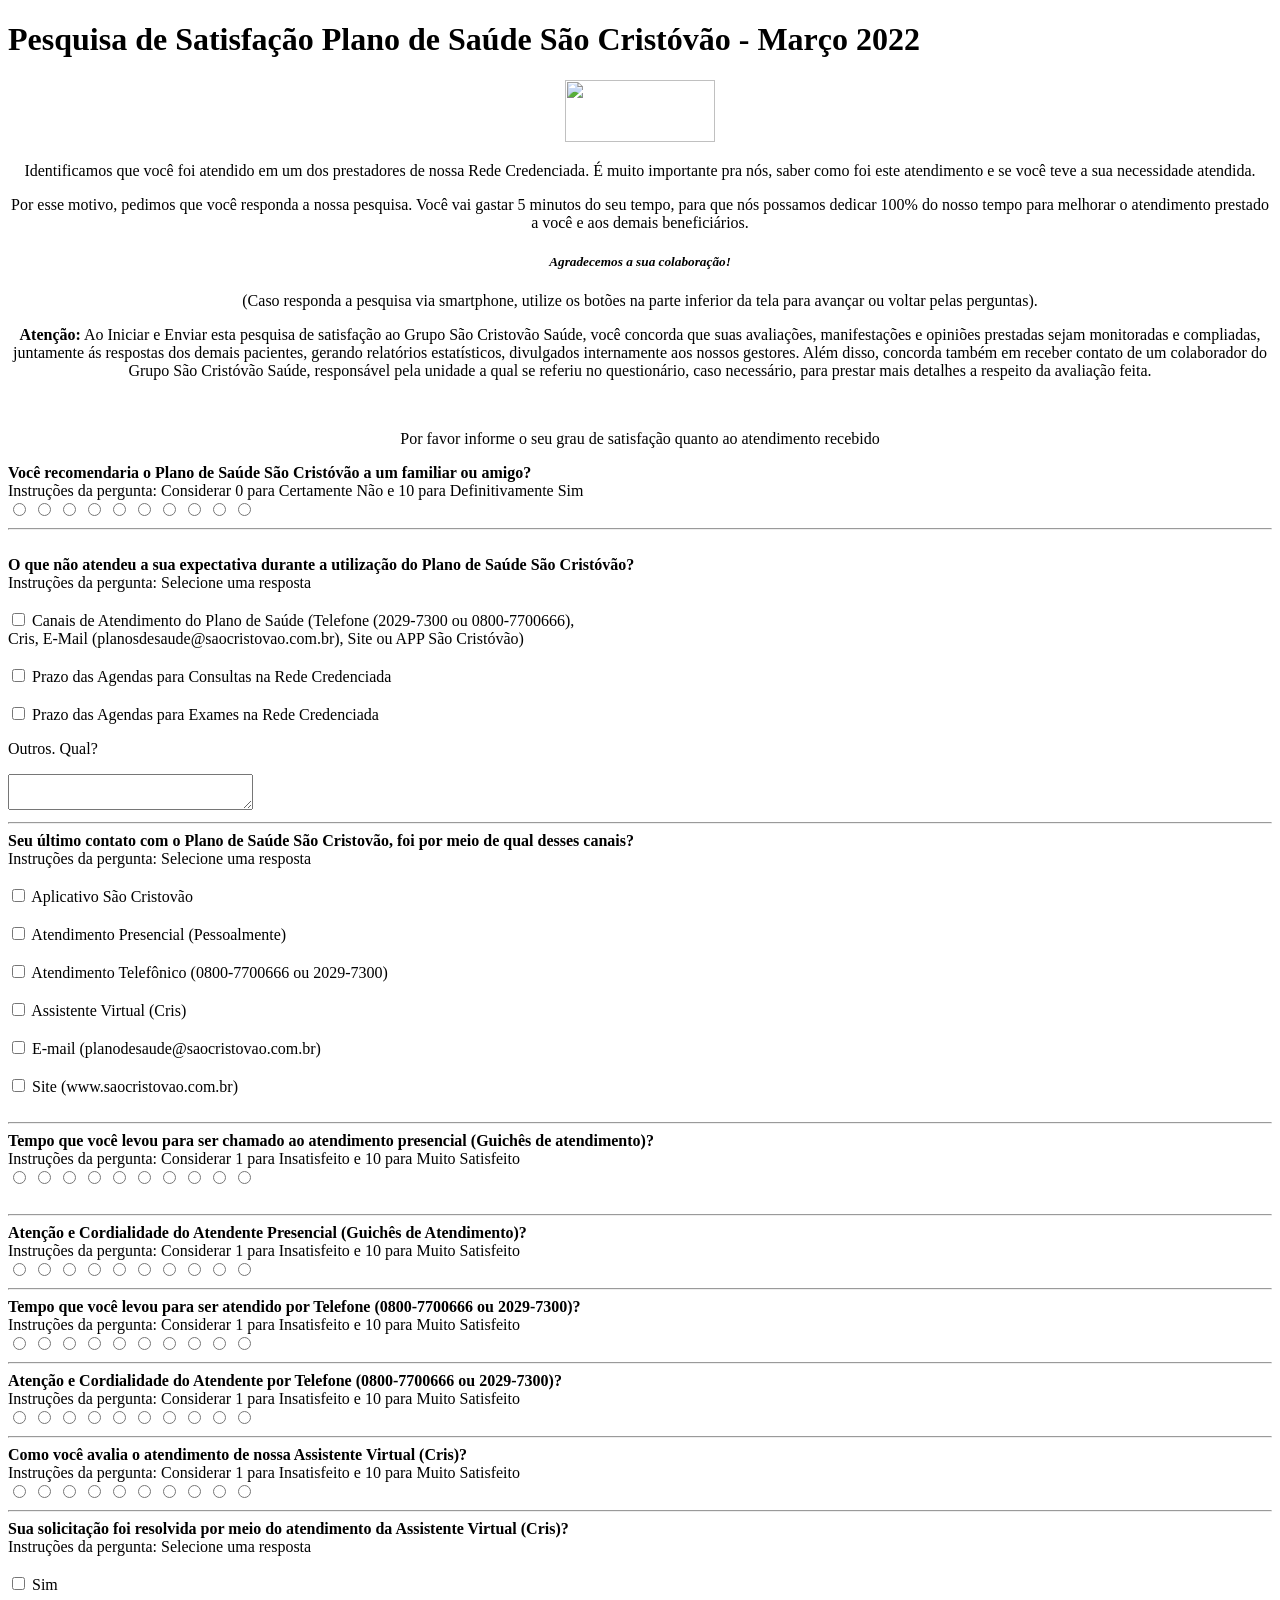
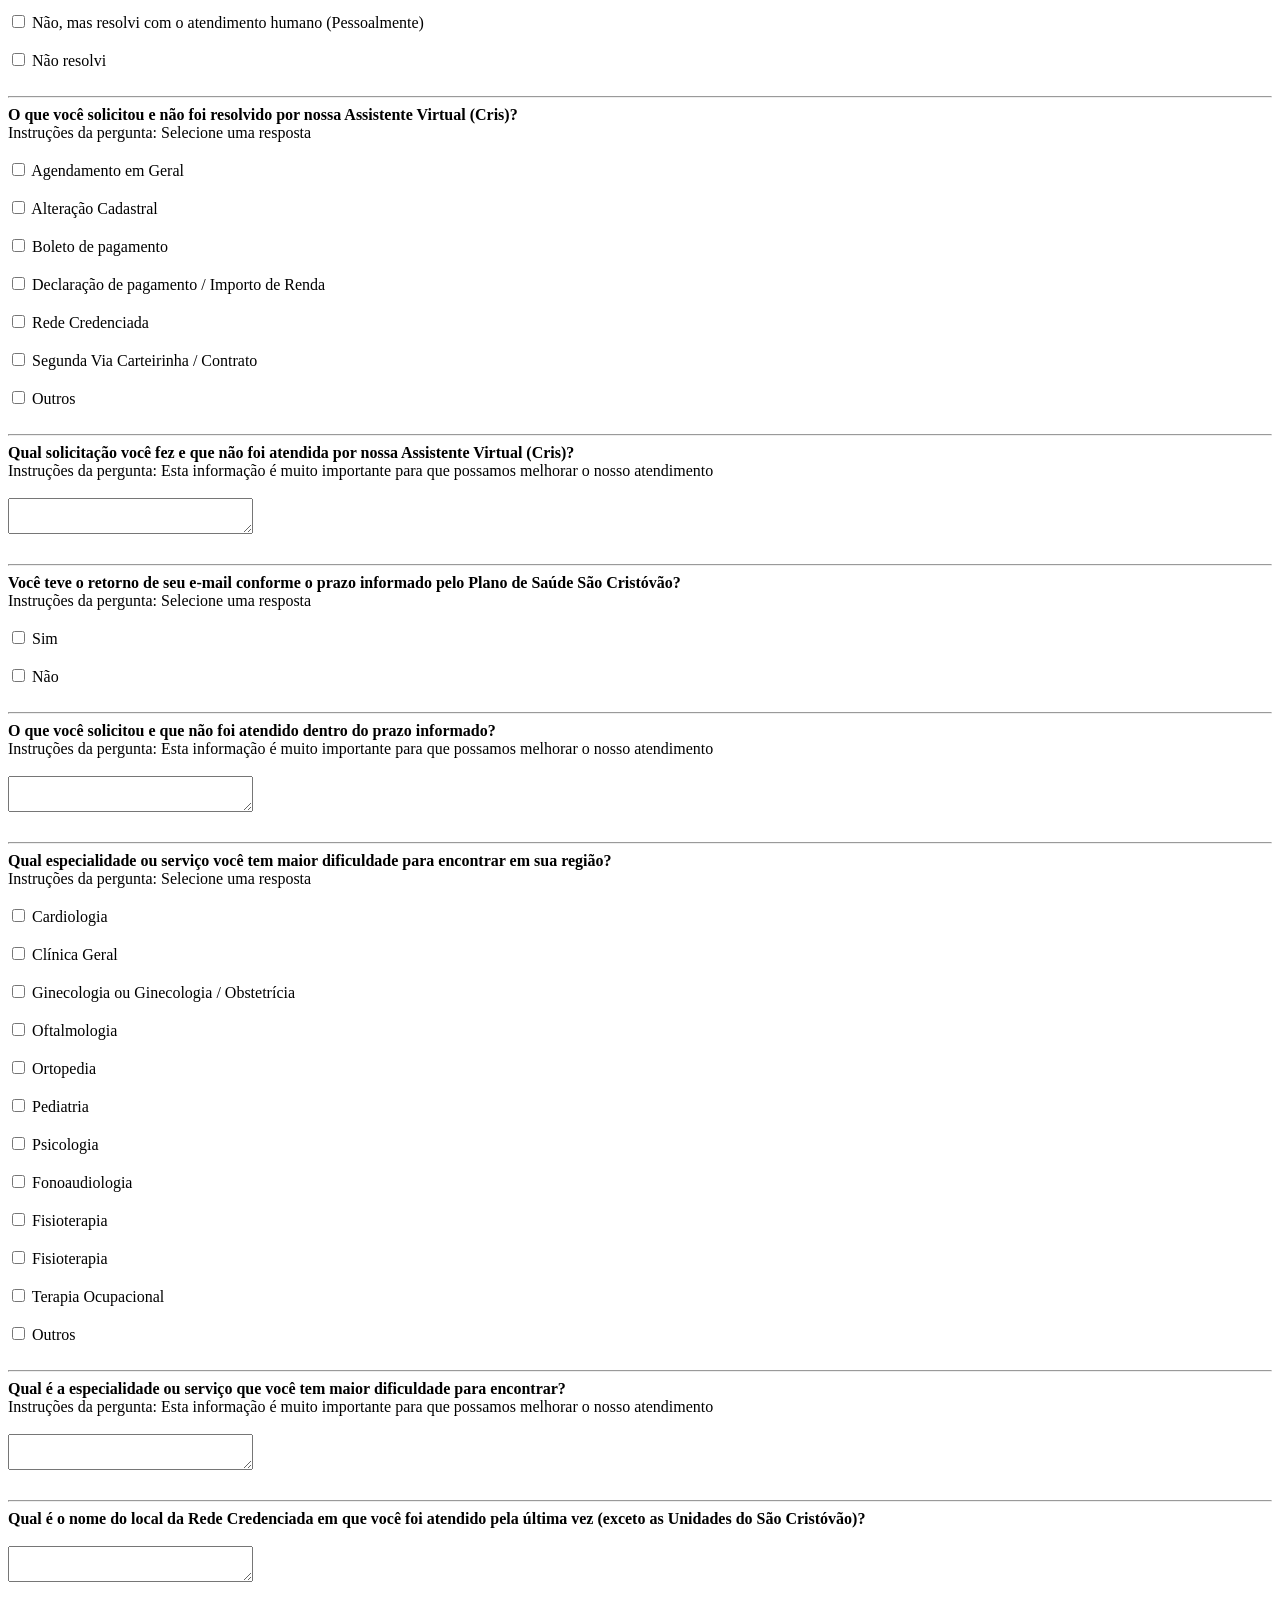
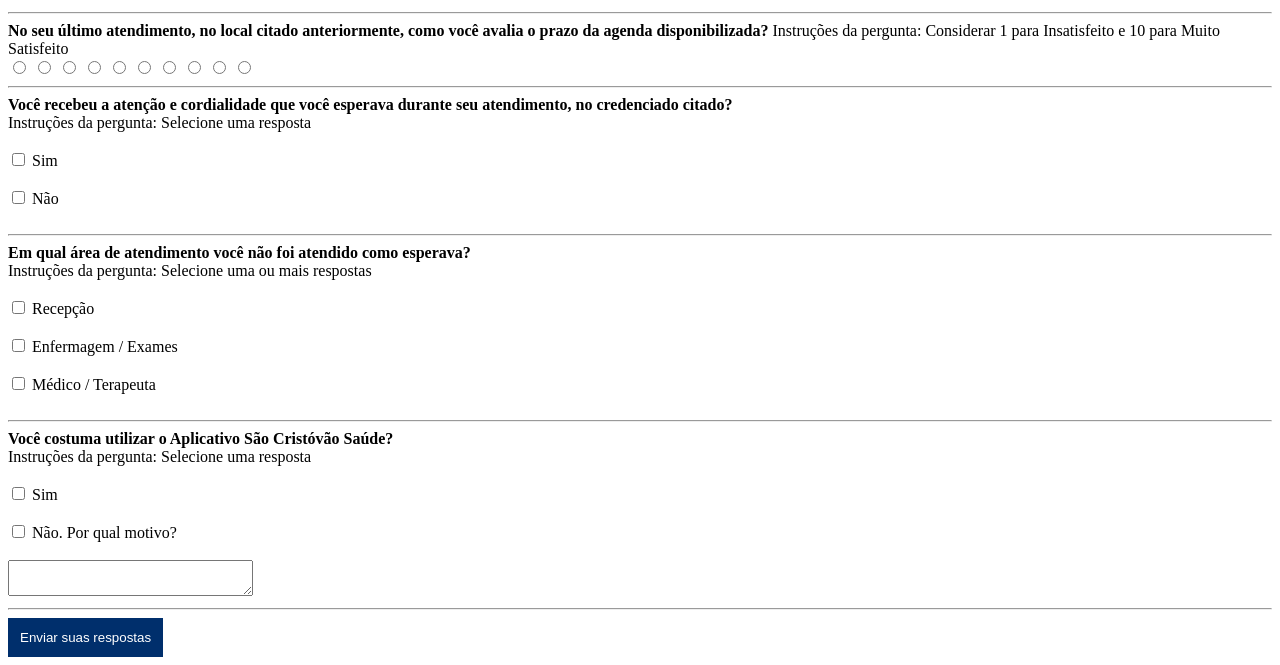
==== PPS.html @ cc1a3bbd "Add files via upload" ====
<!DOCTYPE html>
<html lang="pt-br">

<head>
<meta charset="UTF-8" />
<meta http-equiv="X-UA-Compatible" content="IE=edge,chrome=1">
<meta name="viewport" content="width=device-width, initial-scale=1.0">
<title>Pesquisa Plano de Saúde</title>
<meta name="author" content="Codeconvey" />
<link rel="stylesheet" href="css/style.css">
<link rel="shortcut icon" href="https://www.saocristovao.com.br/wp-content/uploads/2019/04/icon-32.png"
type="image/x-icon">
<link href="//netdna.bootstrapcdn.com/font-awesome/4.0.3/css/font-awesome.css" rel="stylesheet">

</head>
<body>
<form>
<header class="ScriptHeader">
<div class="rt-container">
<div class="col-rt-12">
<div class="rt-heading">
<h1>Pesquisa de Satisfação Plano de Saúde São Cristóvão - Março 2022 </h1>
</div>
</div>
</div>
</header>
<section>
<div class="rt-container">
<div class="col-rt-12">
<div class="Scriptcontent">
<div class="feedback">
<center>
<img src="imgs/LOGO_SC horizontal colorido.png" height="62px" width="150px"> 
<br>
<div class="table1">
<table style="width:100%">
<tr>
<p> Identificamos que você foi atendido em um dos prestadores de nossa Rede Credenciada.
É muito importante pra nós, saber como foi este atendimento e se você teve a sua necessidade
atendida.
<br>
<p>Por esse motivo, pedimos que você responda a nossa pesquisa. Você vai gastar 5 minutos do seu
tempo, para que nós possamos
dedicar 100% do nosso tempo para melhorar o atendimento prestado a você e aos demais
beneficiários. </p>
<h5> <b> <i> Agradecemos a sua colaboração! </i> </b> </h5>
<p> (Caso responda a pesquisa via smartphone, utilize os botões na parte inferior da tela para
avançar ou voltar pelas perguntas).</p>
<p> <b>Atenção:</b> Ao Iniciar e Enviar esta pesquisa de satisfação ao Grupo São Cristovão Saúde,
você concorda que suas avaliações,
manifestações e opiniões prestadas sejam monitoradas e compliadas, juntamente ás respostas dos
demais pacientes, gerando relatórios
estatísticos, divulgados internamente aos nossos gestores.
Além disso, concorda também em receber contato de um colaborador do Grupo São Cristóvão Saúde,
responsável pela unidade a qual se referiu no questionário, caso necessário,
para prestar mais detalhes a respeito da avaliação feita.</p>
<br>
</tr>
</table>
</div>
</center>
</p>
<center>
<!-- Text under the table -->
<p> Por favor informe o seu grau de satisfação quanto ao atendimento recebido </p>
</p>
</center>

<label id="Questionss">
<b> Você recomendaria o Plano de Saúde São Cristóvão a um familiar ou amigo? </b> 
</label> <br>
<label id="Text">
    Instruções da pergunta: Considerar 0 para Certamente Não e 10 para Definitivamente Sim
</label>

<div class="CheckBox">
    <span class="star-rating">
        <input type="radio" name="ratingMain" value="1"><i></i>
        <input type="radio" name="ratingMain" value="2"><i></i>
        <input type="radio" name="ratingMain" value="3"><i></i>
        <input type="radio" name="ratingMain" value="4"><i></i>
        <input type="radio" name="ratingMain" value="5"><i></i>
        <input type="radio" name="ratingMain" value="6"><i></i>
        <input type="radio" name="ratingMain" value="7"><i></i>
        <input type="radio" name="ratingMain" value="8"><i></i>
        <input type="radio" name="ratingMain" value="9"><i></i>
        <input type="radio" name="ratingMain" value="10"><i></i>
    </span>
</div>
<div class="clear"></div>
<hr class="survey-hr"> 
<br>
<label id="Questionss">
<b>O que não atendeu a sua expectativa durante a utilização do Plano de Saúde São Cristóvão? </b>
</label> <br>
<label id="Text">
    Instruções da pergunta: Selecione uma resposta
</label>
<br> 
<br>
<!-- Checkbox for the first question -->
<input type="checkbox" id="Canais1" name="Canais1" value="Pergunta">
<label for="Canais1"> Canais de Atendimento do Plano de Saúde (Telefone (2029-7300 ou 0800-7700666),
<br> Cris, E-Mail (planosdesaude@saocristovao.com.br),
Site ou APP São Cristóvão) 
<br>
</label>
<br>
<input type="checkbox" id="Prazo" name="Prazo" value="Pergunta">
<label for="Prazo"> Prazo das Agendas para Consultas na Rede Credenciada
</label>
<br>
<br>
<input type="checkbox" id="Outros" name="Outros" value="Outros">
<label for="Prazo2"> Prazo das Agendas para Exames na Rede Credenciada
</label>
<br>
<div class="POutros">
<P> Outros. Qual?</P>
</div>
<textarea class="TextArea1" name="Outros" cols="28" name="commentText" rows="2"></textarea>
<div class="clear"> </div>

<hr class="survey-hr">
<label id="Questionss"> <b>Seu último contato com o Plano de Saúde São Cristovão, foi por meio de qual desses canais?
</b></label> <br>
<label id="Text">
    Instruções da pergunta: Selecione uma resposta
</label>
<br>
<br />
<input type="checkbox" id="Canais1" name="Canais1" value="Pergunta">
<label for="Canais1"> Aplicativo São Cristovão <br>
</label>
<br>
<input type="checkbox" id="Prazo" name="Prazo" value="Pergunta">
<label for="Prazo"> Atendimento Presencial (Pessoalmente)
</label>
<br> 
<br>
<input type="checkbox" id="Outros" name="Outros" value="Outros">
<label for="Prazo2"> Atendimento Telefônico (0800-7700666 ou 2029-7300)
</label>
<br> 
<br>
<input type="checkbox" id="Outros" name="Outros" value="Outros">
<label for="Prazo2"> Assistente Virtual (Cris)
</label>
<br>
<br>
<input type="checkbox" id="Outros" name="Outros" value="Outros">
<label for="Prazo2">E-mail (planodesaude@saocristovao.com.br)
</label>
<br>
<br>
<input type="checkbox" id="Outros" name="Outros" value="Outros">
<label for="Prazo2"> Site (www.saocristovao.com.br)
</label>
<br> 
<br>

<!-- STARS FROM HERE ON NOW, I'LL LET U KNOW WHERE IT ENDS -->
<!-- STAR 1 CLASS -->
<div class="clear"></div>
<hr class="survey-hr">
<label id="Questionss"> <b>Tempo que você levou para ser chamado ao atendimento presencial (Guichês de atendimento)?
</b>
</label> <br>
<label id="Text">
    Instruções da pergunta: Considerar 1 para Insatisfeito e 10 para Muito Satisfeito
</label>

<div class="rating">

<!-- STAR Nº1 -->
<form method="post" action="#action-url"></form>
<span class="star-rating">
    <input type="radio" name="rating1" value="1"><i></i>
    <input type="radio" name="rating1" value="2"><i></i>
    <input type="radio" name="rating1" value="3"><i></i>
    <input type="radio" name="rating1" value="4"><i></i>
    <input type="radio" name="rating1" value="5"><i></i>
    <input type="radio" name="rating1" value="6"><i></i>
    <input type="radio" name="rating1" value="7"><i></i>
    <input type="radio" name="rating1" value="8"><i></i>
    <input type="radio" name="rating1" value="9"><i></i>
    <input type="radio" name="rating1" value="10"><i></i>
</span>
</form>
</div>
<br>

<!-- END OF STAR Nº1 -->

<!-- STAR 2 CLASS -->
<div class="clear"></div>
<hr class="survey-hr">
<label id="Questionss"><b>Atenção e Cordialidade do Atendente Presencial (Guichês de Atendimento)?
</b>
</label> <br>
<label id="Text">
    Instruções da pergunta: Considerar 1 para Insatisfeito e 10 para Muito Satisfeito
</label>

<div class="rating"></div>
<!-- STAR Nº2 -->
<span class="star-rating">
    <input type="radio" name="rating2" value="1"><i></i>
    <input type="radio" name="rating2" value="2"><i></i>
    <input type="radio" name="rating2" value="3"><i></i>
    <input type="radio" name="rating2" value="4"><i></i>
    <input type="radio" name="rating2" value="5"><i></i>
    <input type="radio" name="rating2" value="6"><i></i>
    <input type="radio" name="rating2" value="7"><i></i>
    <input type="radio" name="rating2" value="8"><i></i>
    <input type="radio" name="rating2" value="9"><i></i>
    <input type="radio" name="rating2" value="10"><i></i>
</span>
<!-- END OF STAR Nº2 -->

<!-- STAR 3 CLASS -->
<div class="clear"></div>
<hr class="survey-hr">
<label id="Questionss"><b>Tempo que você levou para ser atendido por Telefone (0800-7700666 ou
2029-7300)?</b>
</label> <br>
<label id="Text">
    Instruções da pergunta: Considerar 1 para Insatisfeito e 10 para Muito Satisfeito
</label>
<div class="rating"></div>

<!-- STAR Nº3 -->
<span class="star-rating">
    <input type="radio" name="rating3" value="1"><i></i>
    <input type="radio" name="rating3" value="2"><i></i>
    <input type="radio" name="rating3" value="3"><i></i>
    <input type="radio" name="rating3" value="4"><i></i>
    <input type="radio" name="rating3" value="5"><i></i>
    <input type="radio" name="rating3" value="6"><i></i>
    <input type="radio" name="rating3" value="7"><i></i>
    <input type="radio" name="rating3" value="8"><i></i>
    <input type="radio" name="rating3" value="9"><i></i>
    <input type="radio" name="rating3" value="10"><i></i>
</span>
<!-- END OF STAR Nº3 -->

<!-- STAR 4 CLASS -->
<hr class="survey-hr">
<label id="Questionss"><b>Atenção e Cordialidade do Atendente por Telefone (0800-7700666 ou
2029-7300)?</b></label> <br>
<label id="Text">
    Instruções da pergunta: Considerar 1 para Insatisfeito e 10 para Muito Satisfeito
</label>
<div class="rating"></div>

<!-- STAR Nº4 -->
<span class="star-rating">
    <input type="radio" name="rating4" value="1"><i></i>
    <input type="radio" name="rating4" value="2"><i></i>
    <input type="radio" name="rating4" value="3"><i></i>
    <input type="radio" name="rating4" value="4"><i></i>
    <input type="radio" name="rating4" value="5"><i></i>
    <input type="radio" name="rating4" value="6"><i></i>
    <input type="radio" name="rating4" value="7"><i></i>
    <input type="radio" name="rating4" value="8"><i></i>
    <input type="radio" name="rating4" value="9"><i></i>
    <input type="radio" name="rating4" value="10"><i></i>
</span>
<!-- END OF STAR Nº4 -->

<!-- STAR 5 CLASS -->
<hr class="survey-hr">
<label id="Questionss"><b>Como você avalia o atendimento de nossa Assistente Virtual (Cris)?   
</b>
</label> <br>
<label id="Text">
    Instruções da pergunta: Considerar 1 para Insatisfeito e 10 para Muito Satisfeito
</label>
<br>
<!-- STAR 5 -->
<span class="star-rating">
    <input type="radio" name="rating5" value="1"><i></i>
    <input type="radio" name="rating5" value="2"><i></i>
    <input type="radio" name="rating5" value="3"><i></i>
    <input type="radio" name="rating5" value="4"><i></i>
    <input type="radio" name="rating5" value="5"><i></i>
    <input type="radio" name="rating5" value="6"><i></i>
    <input type="radio" name="rating5" value="7"><i></i>
    <input type="radio" name="rating5" value="8"><i></i>
    <input type="radio" name="rating5" value="9"><i></i>
    <input type="radio" name="rating5" value="10"><i></i>
</span>
<!-- END OF STAR 5 -->
<!-- END OF THE FIRST SET OF STARTS TOTALIZING 5 -->

<div class="clear"></div>
<hr class="survey-hr">
<label id="Questionss"><b>Sua solicitação foi resolvida por meio do atendimento da Assistente Virtual (Cris)?
</b></label><br>
<label id="Text">
    Instruções da pergunta: Selecione uma resposta
</label> <br> <br>

<input type="checkbox" id="Canais1" name="Canais1" value="Pergunta">
<label for="Canais1"> Sim <br>
</label><br>

<input type="checkbox" id="Prazo" name="Prazo" value="Pergunta">
<label for="Prazo"> Não, mas resolvi com o atendimento humano (Pessoalmente)
</label><br> <br>

<input type="checkbox" id="Outros" name="Outros" value="Outros">
<label for="Prazo2"> Não resolvi
</label><br> <br>

<hr class="survey-hr">
<label id="Questionss"><b>O que você solicitou e não foi resolvido por nossa Assistente Virtual (Cris)?
</b></label> <br>
<label id="Text">
    Instruções da pergunta: Selecione uma resposta
</label> <br> <br>

<input type="checkbox" id="Canais1" name="Canais1" value="Pergunta">
<label for="Canais1"> Agendamento em Geral <br>
</label><br>

<input type="checkbox" id="Prazo" name="Prazo" value="Pergunta">
<label for="Prazo"> Alteração Cadastral
</label><br> <br>

<input type="checkbox" id="Outros" name="Outros" value="Outros">
<label for="Prazo2"> Boleto de pagamento
</label><br> <br>

<input type="checkbox" id="Outros" name="Outros" value="Outros">
<label for="Prazo2"> Declaração de pagamento / Importo de Renda
</label><br> <br>

<input type="checkbox" id="Outros" name="Outros" value="Outros">
<label for="Prazo2"> Rede Credenciada
</label><br> <br>

<input type="checkbox" id="Outros" name="Outros" value="Outros">
<label for="Prazo2"> Segunda Via Carteirinha / Contrato
</label><br> <br>

<input type="checkbox" id="Outros" name="Outros" value="Outros">
<label for="Prazo2"> Outros
</label><br> <br>

<hr class="survey-hr">
<label id="Questionss">
<b>Qual solicitação você fez e que não foi atendida por nossa Assistente Virtual (Cris)?</b>
</label><br>
<label id="Text">
    Instruções da pergunta: Esta informação é muito importante para que possamos melhorar o nosso atendimento
</label> <br> <br>

<textarea class="TextArea1" name="Outros2" cols="28" name="commentText" rows="2"></textarea> <br> <br>

<hr class="survey-hr">
<label id="Questionss"><b>Você teve o retorno de seu e-mail conforme o prazo informado pelo Plano de Saúde São
Cristóvão?</b></label><br>
<label id="Text">
    Instruções da pergunta: Selecione uma resposta
</label> <br> <br>

<input type="checkbox" id="Canais1" name="Canais1" value="Pergunta">
<label for="Canais1"> Sim <br>
</label><br>

<input type="checkbox" id="Prazo" name="Prazo" value="Pergunta">
<label for="Prazo"> Não
</label><br> <br>
<hr class="survey-hr">
<label id="Questionss">
<b>O que você solicitou e que não foi atendido dentro do prazo informado?</b> </label><br>
<label id="Text">
    Instruções da pergunta: Esta informação é muito importante para que possamos melhorar o nosso atendimento
</label> <br> <br>

<textarea class="TextArea1" name="Outros2" cols="28" name="commentText" rows="2"></textarea> <br> <br>

<hr class="survey-hr">
<label id="Questionss"><b>Qual especialidade ou serviço você tem maior dificuldade para encontrar em sua região?
</b></label><br> 
<label id="Text">
    Instruções da pergunta: Selecione uma resposta
</label> <br> <br>


<input type="checkbox" id="Canais1" name="Canais1" value="Pergunta">
<label for="Canais1"> Cardiologia <br>
</label><br>

<input type="checkbox" id="Prazo" name="Prazo" value="Pergunta">
<label for="Prazo"> Clínica Geral
</label><br> <br>

<input type="checkbox" id="Outros" name="Outros" value="Outros">
<label for="Prazo2"> Ginecologia ou Ginecologia / Obstetrícia
</label><br> <br>

<input type="checkbox" id="Outros" name="Outros" value="Outros">
<label for="Prazo2"> Oftalmologia
</label><br> <br>

<input type="checkbox" id="Outros" name="Outros" value="Outros">
<label for="Prazo2"> Ortopedia
</label><br> <br>

<input type="checkbox" id="Outros" name="Outros" value="Outros">
<label for="Prazo2"> Pediatria
</label><br> <br>

<input type="checkbox" id="Outros" name="Outros" value="Outros">
<label for="Prazo2"> Psicologia

</label><br> <br>
<input type="checkbox" id="Outros" name="Outros" value="Outros">
<label for="Prazo2"> Fonoaudiologia
</label><br> <br>

<input type="checkbox" id="Outros" name="Outros" value="Outros">
<label for="Prazo2"> Fisioterapia
</label><br> <br>

<input type="checkbox" id="Outros" name="Outros" value="Outros">
<label for="Prazo2"> Fisioterapia
</label><br> <br>

<input type="checkbox" id="Outros" name="Outros" value="Outros">
<label for="Prazo2"> Terapia Ocupacional
</label><br> <br>

<input type="checkbox" id="Outros" name="Outros" value="Outros">
<label for="Prazo2"> Outros
</label><br> <br>

<hr class="survey-hr">
<label id="Questionss">
<b>Qual é a especialidade ou serviço que você tem maior dificuldade para encontrar?</b> </label><br>
<label id="Text">
    Instruções da pergunta: Esta informação é muito importante para que possamos melhorar o nosso atendimento
</label> <br> <br> 
<textarea class="TextArea1" name="Outros2" cols="28" name="commentText" rows="2"></textarea> <br> <br>


<hr class="survey-hr">
<label id="Questionss">
<b>Qual é o nome do local da Rede Credenciada em que você foi atendido pela última vez (exceto as
Unidades do São Cristóvão)?</b> </label><br> <br>

<textarea class="TextArea1" name="Outros2" cols="28" name="commentText" rows="2"></textarea> <br> <br>


<hr class="survey-hr">
<label id="Questionss"><b>No seu último atendimento, no local citado anteriormente, como você avalia o prazo da agenda
disponibilizada?</b></label>
<label id="Text">
    Instruções da pergunta: Considerar 1 para Insatisfeito e 10 para Muito Satisfeito
</label> <br> 
<span class="star-rating">
    <input type="radio" name="rating6" value="1"><i></i>
    <input type="radio" name="rating6" value="2"><i></i>
    <input type="radio" name="rating6" value="3"><i></i>
    <input type="radio" name="rating6" value="4"><i></i>
    <input type="radio" name="rating6" value="5"><i></i>
    <input type="radio" name="rating6" value="6"><i></i>
    <input type="radio" name="rating6" value="7"><i></i>
    <input type="radio" name="rating6" value="8"><i></i>
    <input type="radio" name="rating6" value="9"><i></i>
    <input type="radio" name="rating6" value="10"><i></i>
</span>

<hr class="survey-hr">
<label id="Questionss"><b>Você recebeu a atenção e cordialidade que você esperava durante seu atendimento, no
credenciado citado?</b></label><br>
<label id="Text">
    Instruções da pergunta: Selecione uma resposta
</label> <br> <br>

<input type="checkbox" id="Canais1" name="Canais1" value="Pergunta">
<label for="Canais1"> Sim <br>
</label><br>

<input type="checkbox" id="Prazo" name="Prazo" value="Pergunta">
<label for="Prazo"> Não
</label><br> <br>

<hr class="survey-hr">
<label id="Questionss"><b>Em qual área de atendimento você não foi atendido como esperava?</b></label><br>
<label id="Text">
    Instruções da pergunta: Selecione uma ou mais respostas
</label> <br> <br>

<input type="checkbox" id="Canais1" name="Canais1" value="Pergunta">
<label for="Canais1"> Recepção <br>
</label>
<br>

<input type="checkbox" id="Prazo" name="Prazo" value="Pergunta">
<label for="Prazo"> Enfermagem / Exames
</label>
<br>
<br>

<input type="checkbox" id="Prazo" name="Prazo" value="Pergunta">
<label for="Prazo"> Médico / Terapeuta
</label>
<br>
<br>


<hr class="survey-hr">
<label id="Questionss"><b>Você costuma utilizar o Aplicativo São Cristóvão Saúde?</b></label><br>
<label id="Text">
    Instruções da pergunta: Selecione uma resposta
</label> <br> <br>
<input type="checkbox" id="Canais1" name="Canais1" value="Pergunta">
<label for="Canais1"> Sim 
</label>
<br>
<br>

<input type="checkbox" id="Canais1" name="Canais1" value="Pergunta">
<label for="Canais1"> Não. Por qual motivo? 
</label>
<br>
<br>

<div class="Outros4">
<textarea class="TextArea1" name="Outros" cols="28" name="commentText" rows="2"></textarea>
</div>

<hr class="survey-hr">
<div class="clear"> </div>
<input type="submit" style="background:#002f6c;color:#fff;padding:12px;border:0" value="Enviar suas respostas">
</form>
</div>

</div>
</div>
</div>
</section>


</body>

</html>
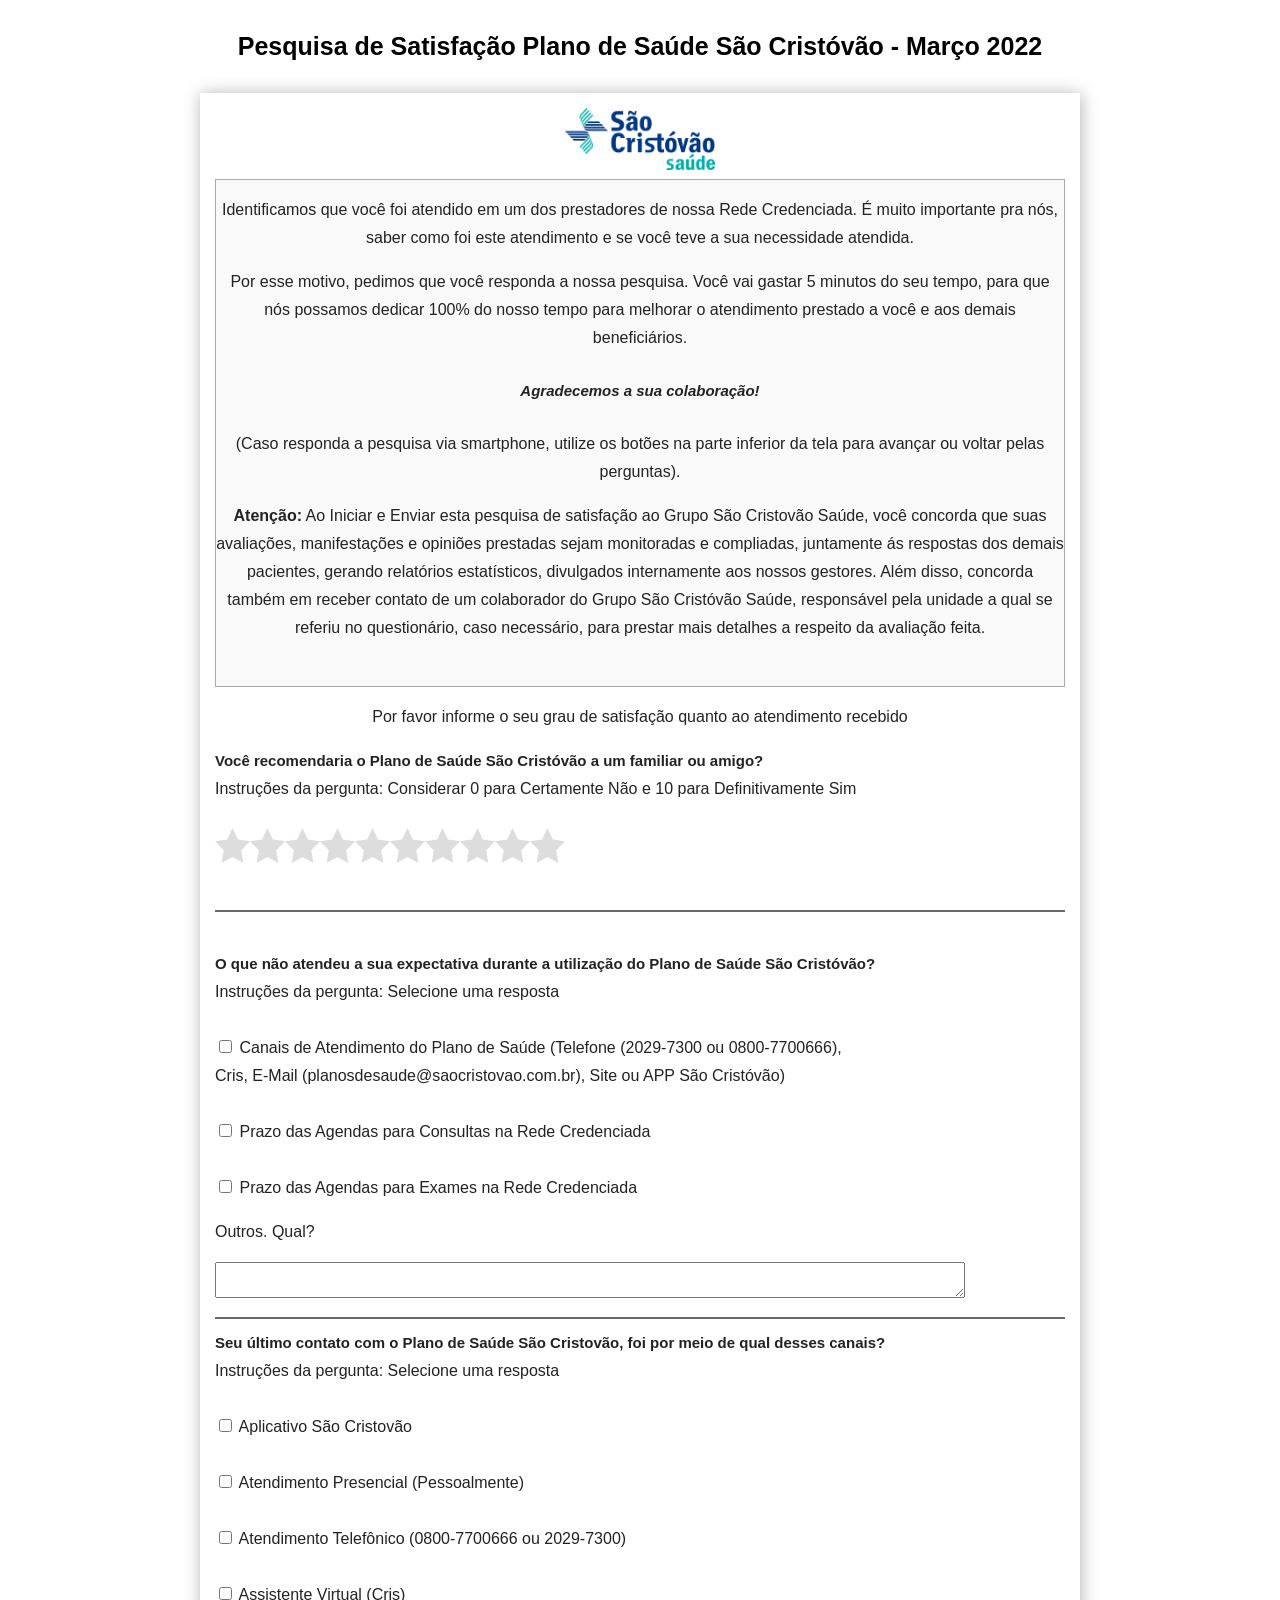
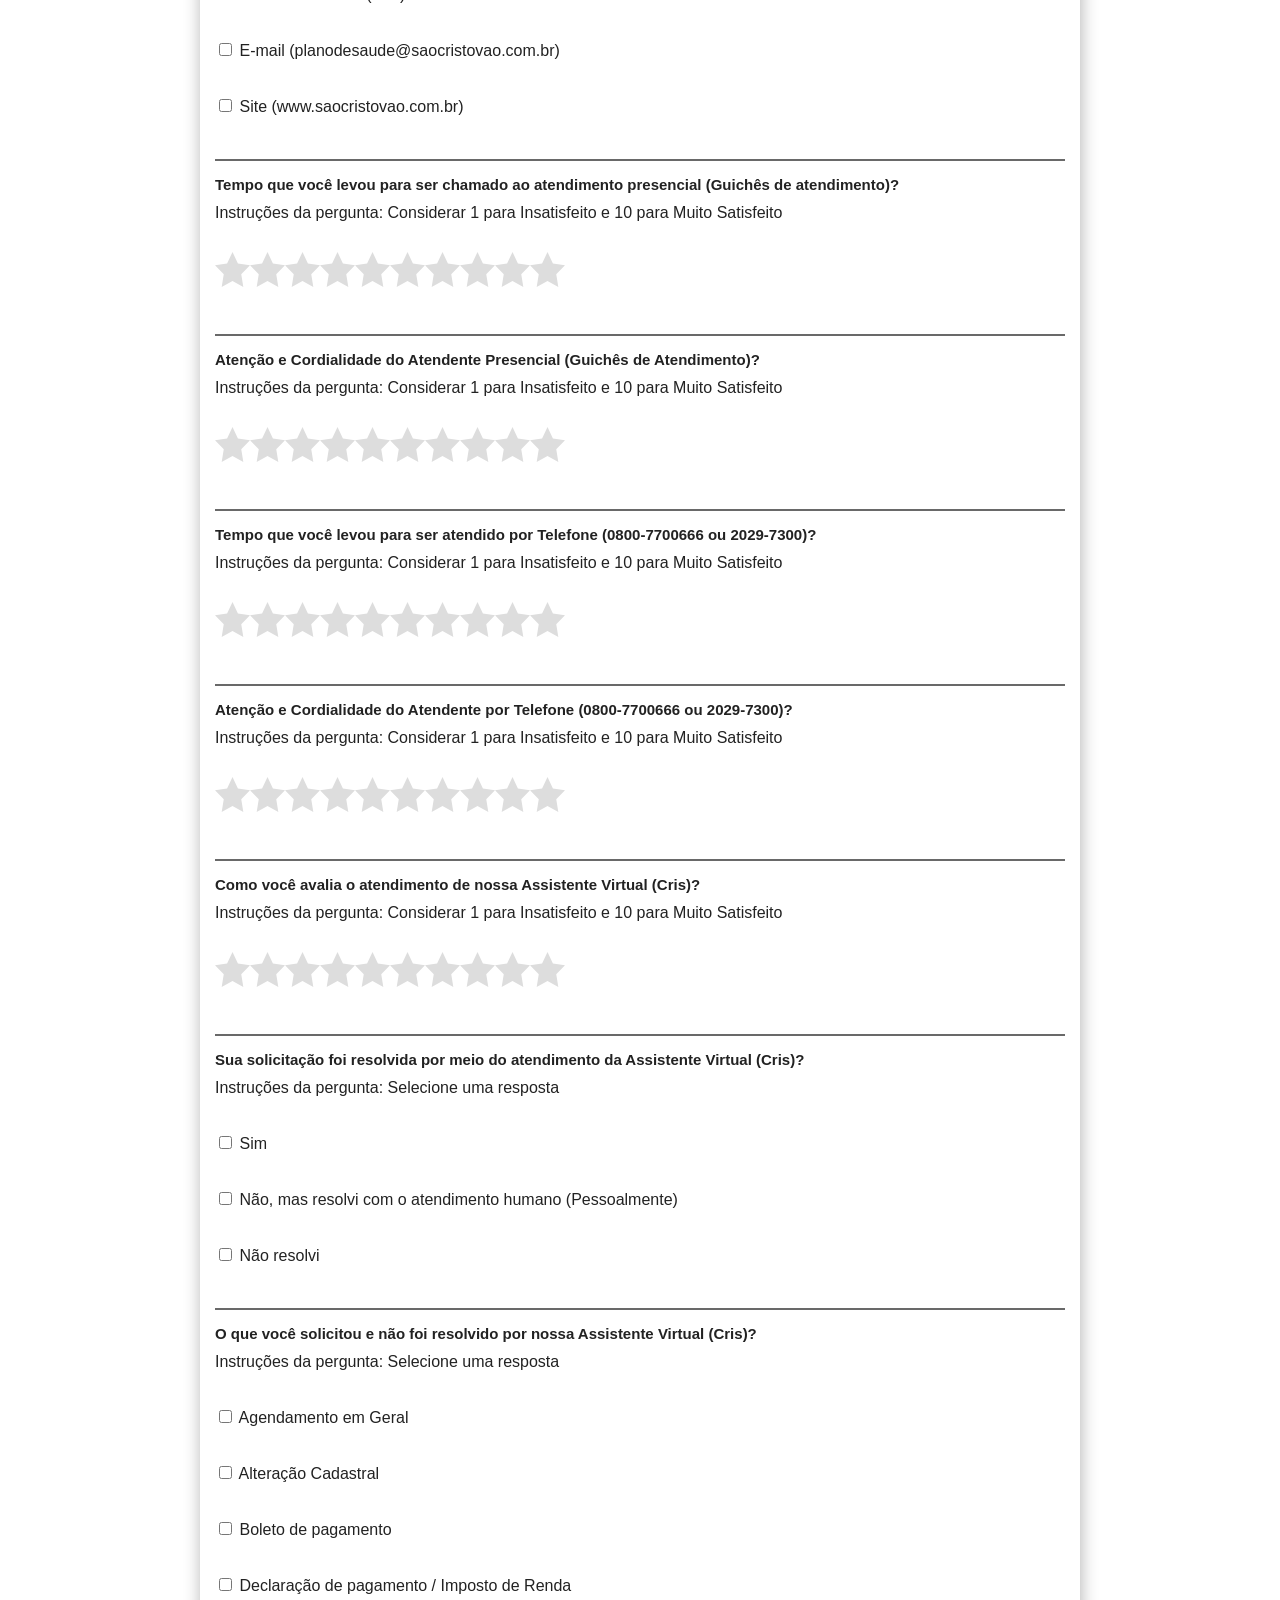
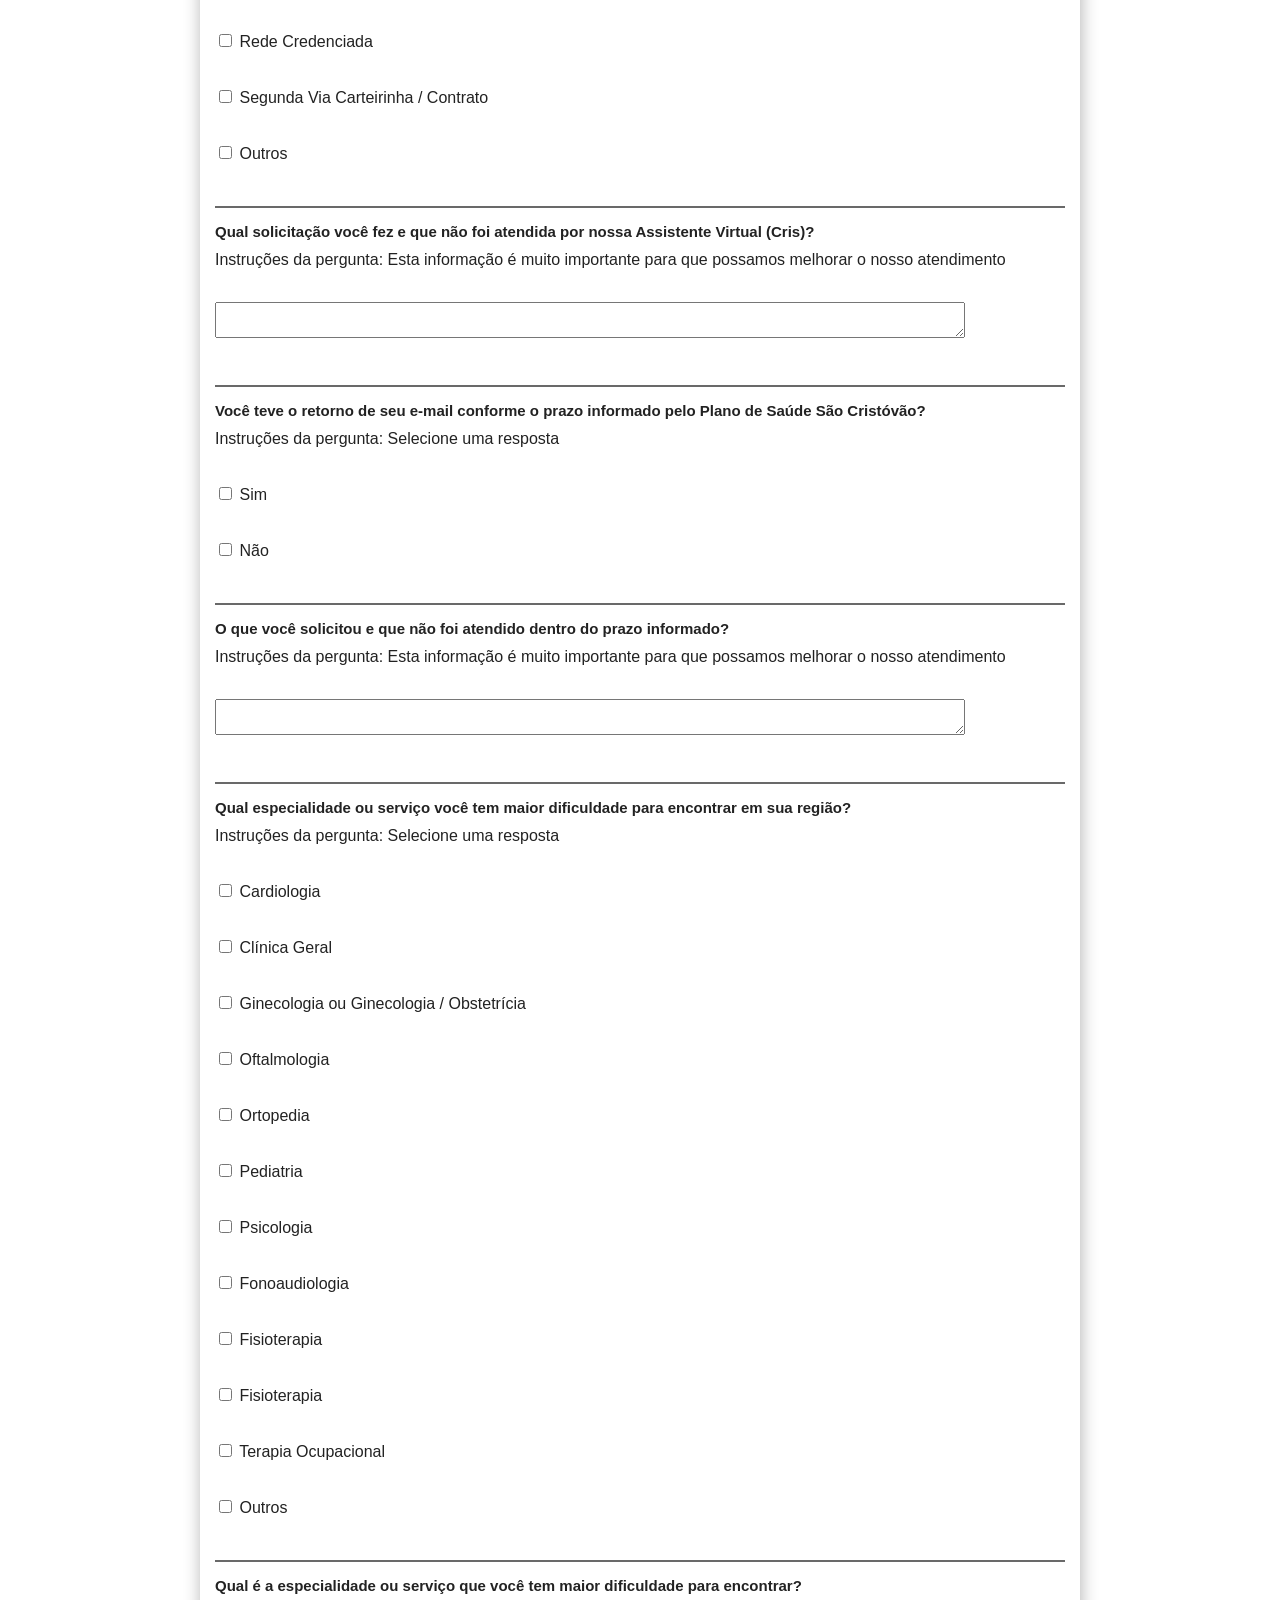
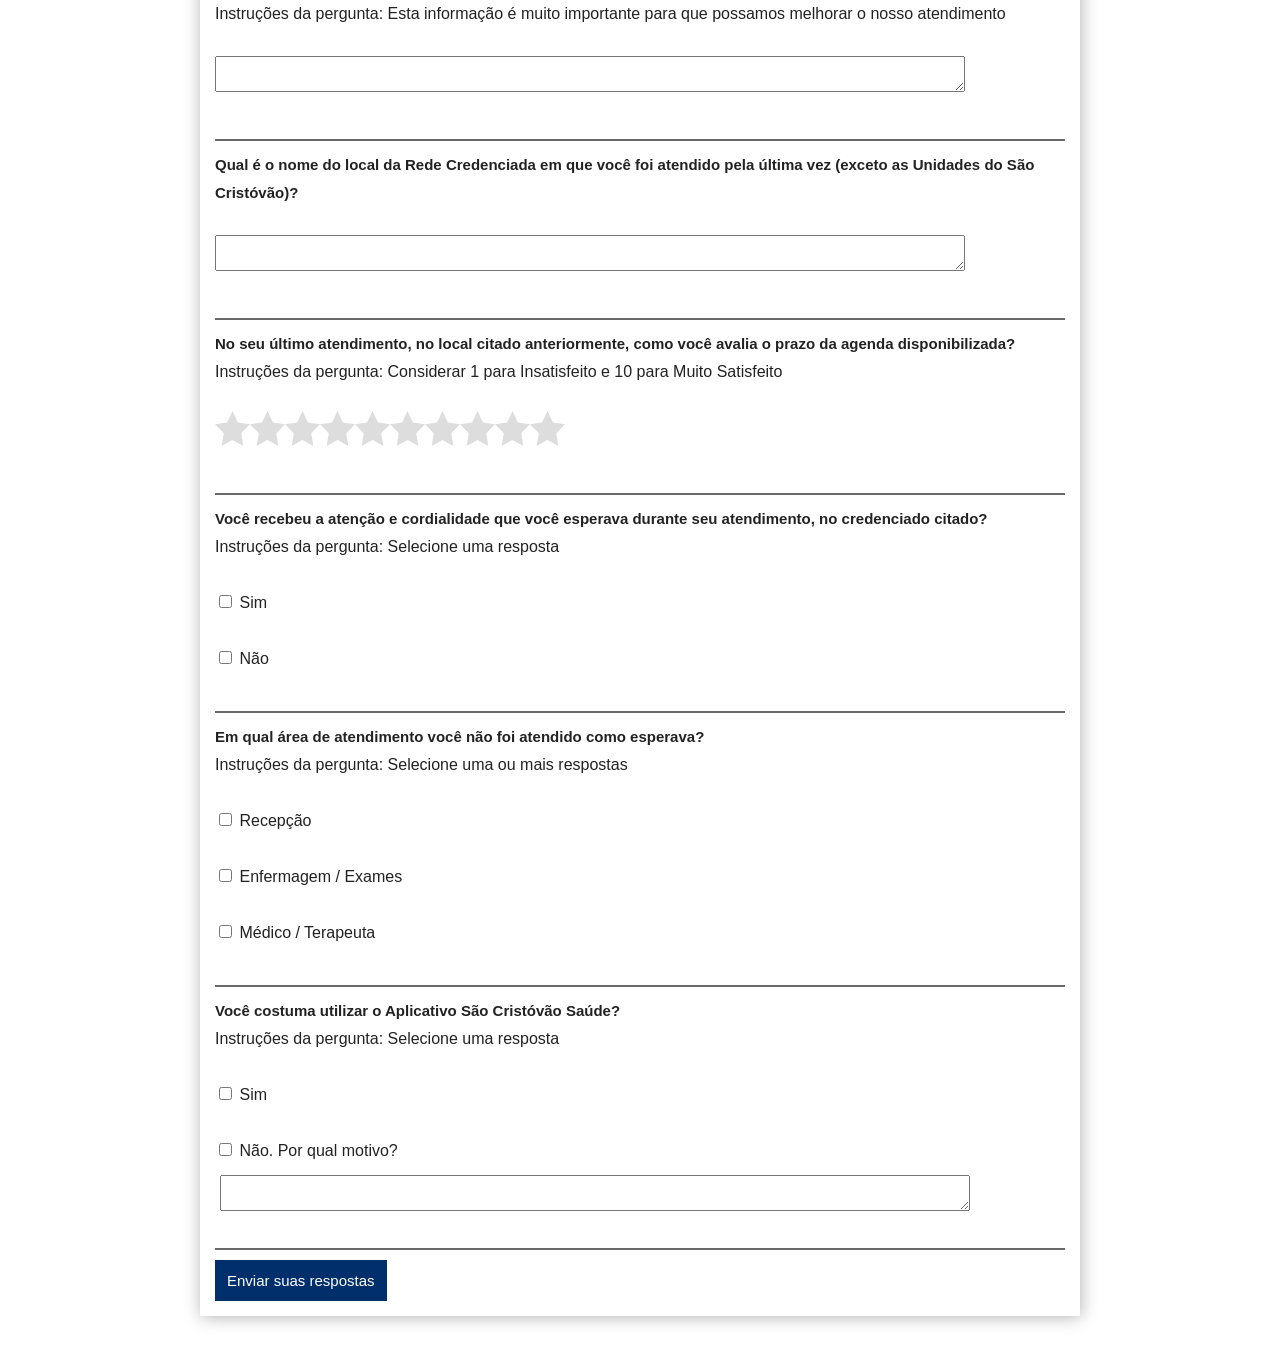
==== commit 01c08332: "Add files via upload" ====
--- a/PPS.html
+++ b/PPS.html
@@ -7,7 +7,7 @@
 <meta name="viewport" content="width=device-width, initial-scale=1.0">
 <title>Pesquisa Plano de Saúde</title>
 <meta name="author" content="Codeconvey" />
-<link rel="stylesheet" href="css/style.css">
+<link rel="stylesheet" href="style.css">
 <link rel="shortcut icon" href="https://www.saocristovao.com.br/wp-content/uploads/2019/04/icon-32.png"
 type="image/x-icon">
 <link href="//netdna.bootstrapcdn.com/font-awesome/4.0.3/css/font-awesome.css" rel="stylesheet">
@@ -30,7 +30,7 @@
 <div class="Scriptcontent">
 <div class="feedback">
 <center>
-<img src="imgs/LOGO_SC horizontal colorido.png" height="62px" width="150px"> 
+<img src="LOGO_SC horizontal colorido.png" height="62px" width="150px"> 
 <br>
 <div class="table1">
 <table style="width:100%">
@@ -71,8 +71,7 @@
 </label> <br>
 <label id="Text">
     Instruções da pergunta: Considerar 0 para Certamente Não e 10 para Definitivamente Sim
-</label>
-
+</label> <br>
 <div class="CheckBox">
     <span class="star-rating">
         <input type="radio" name="ratingMain" value="1"><i></i>
@@ -85,8 +84,8 @@
         <input type="radio" name="ratingMain" value="8"><i></i>
         <input type="radio" name="ratingMain" value="9"><i></i>
         <input type="radio" name="ratingMain" value="10"><i></i>
-    </span>
-</div>
+    </span> 
+</div> <br>
 <div class="clear"></div>
 <hr class="survey-hr"> 
 <br>
@@ -204,6 +203,7 @@
 
 <div class="rating"></div>
 <!-- STAR Nº2 -->
+<form method="post" action="#action-url"></form>
 <span class="star-rating">
     <input type="radio" name="rating2" value="1"><i></i>
     <input type="radio" name="rating2" value="2"><i></i>
@@ -215,7 +215,9 @@
     <input type="radio" name="rating2" value="8"><i></i>
     <input type="radio" name="rating2" value="9"><i></i>
     <input type="radio" name="rating2" value="10"><i></i>
-</span>
+</span> 
+<br>
+<br>
 <!-- END OF STAR Nº2 -->
 
 <!-- STAR 3 CLASS -->
@@ -242,6 +244,8 @@
     <input type="radio" name="rating3" value="9"><i></i>
     <input type="radio" name="rating3" value="10"><i></i>
 </span>
+<br>
+<br>
 <!-- END OF STAR Nº3 -->
 
 <!-- STAR 4 CLASS -->
@@ -266,6 +270,8 @@
     <input type="radio" name="rating4" value="9"><i></i>
     <input type="radio" name="rating4" value="10"><i></i>
 </span>
+<br>
+<br>
 <!-- END OF STAR Nº4 -->
 
 <!-- STAR 5 CLASS -->
@@ -290,6 +296,8 @@
     <input type="radio" name="rating5" value="9"><i></i>
     <input type="radio" name="rating5" value="10"><i></i>
 </span>
+<br>
+<br>
 <!-- END OF STAR 5 -->
 <!-- END OF THE FIRST SET OF STARTS TOTALIZING 5 -->
 
@@ -333,7 +341,7 @@
 </label><br> <br>
 
 <input type="checkbox" id="Outros" name="Outros" value="Outros">
-<label for="Prazo2"> Declaração de pagamento / Importo de Renda
+<label for="Prazo2"> Declaração de pagamento / Imposto de Renda
 </label><br> <br>
 
 <input type="checkbox" id="Outros" name="Outros" value="Outros">
@@ -472,6 +480,8 @@
     <input type="radio" name="rating6" value="9"><i></i>
     <input type="radio" name="rating6" value="10"><i></i>
 </span>
+<br>
+<br>
 
 <hr class="survey-hr">
 <label id="Questionss"><b>Você recebeu a atenção e cordialidade que você esperava durante seu atendimento, no
@@ -535,7 +545,8 @@
 
 <hr class="survey-hr">
 <div class="clear"> </div>
-<input type="submit" style="background:#002f6c;color:#fff;padding:12px;border:0" value="Enviar suas respostas">
+
+<input type="submit" style="font-size:15px;background:#002f6c;color:#fff;padding:12px;border:0;cursor: pointer;" value="Enviar suas respostas">
 </form>
 </div>
 
--- a/style.css
+++ b/style.css
@@ -0,0 +1,362 @@
+.feedback {
+  width: 850px;
+  max-width: 2800px;
+  background: #fff;
+  margin: 0 auto;
+  padding: 15px;
+  box-shadow: 1px 1px 16px rgba(0, 0, 0, 0.3);
+}
+
+.feedback h5 {
+  font-size: 15px;
+}
+
+.star-rating {
+  margin: 25px 0 0px;
+  font-size: 0;
+  white-space: nowrap;
+  display: inline-block;
+  width: 350px;
+  height: 35px;
+  overflow: hidden;
+  position: relative;
+  background: url('[data-uri]');
+  background-size: contain;
+}
+
+.star-rating i {
+  opacity: 0;
+  position: absolute;
+  left: 0;
+  top: 0;
+  height: 100%;
+  width: 10%;
+  z-index: 1;
+  background: url('[data-uri]');
+  background-size: contain;
+}
+
+.star-rating input {
+  cursor: pointer;
+  -moz-appearance: none;
+  -webkit-appearance: none;
+  opacity: 0;
+  display: inline-block;
+  width: 10%;
+  height: 100%;
+  margin: 0;
+  padding: 0;
+  z-index: 2;
+  position: relative;
+}
+
+.star-rating input:hover+i,
+.star-rating input:checked+i {
+  opacity: 1;
+}
+
+.star-rating i~i {
+  
+  width: 20%;
+}
+
+.star-rating i~i~i {
+  width: 30%;
+}
+
+.star-rating i~i~i~i {
+  width: 40%;
+}
+
+.star-rating i~i~i~i~i {
+  width: 50%;
+}
+.star-rating i~i~i~i~i~i {
+  width: 60%;
+}
+.star-rating i~i~i~i~i~i~i {
+  width: 70%;
+}
+.star-rating i~i~i~i~i~i~i~i {
+  width: 80%;
+}
+.star-rating i~i~i~i~i~i~i~i~i {
+  width: 90%;
+}
+.star-rating i~i~i~i~i~i~i~i~i~i {
+  width: 100%;
+}
+
+
+.choice {
+  position: fixed;
+  top: 0;
+  left: 0;
+  right: 0;
+  text-align: center;
+  padding: 20px;
+  display: block;
+}
+
+span.scale-rating {
+  margin: 5px 0 15px;
+  display: inline-block;
+
+  width: 100%;
+
+}
+
+span.scale-rating label {
+  position: relative;
+  -webkit-appearance: none;
+  outline: 0 !important;
+  border: 1px solid grey;
+  height: 33px;
+  margin: 0 5px 0 0;
+  width: calc(10% - 7px);
+  float: left;
+  cursor: pointer;
+}
+
+span.scale-rating label {
+  position: relative;
+  -webkit-appearance: none;
+  outline: 0 !important;
+  height: 33px;
+
+  margin: 0 5px 0 0;
+  width: calc(10% - 7px);
+  float: left;
+  cursor: pointer;
+}
+
+span.scale-rating input[type=radio] {
+  position: absolute;
+  -webkit-appearance: none;
+  opacity: 0;
+  outline: 0 !important;
+  /*border-right: 1px solid grey;*/
+  height: 33px;
+
+  margin: 0 5px 0 0;
+
+  width: 100%;
+  float: left;
+  cursor: pointer;
+  z-index: 3;
+}
+
+span.scale-rating label:hover {
+  background: #fddf8d;
+}
+
+span.scale-rating input[type=radio]:last-child {
+  border-right: 0;
+}
+
+span.scale-rating label input[type=radio]:checked~label {
+  -webkit-appearance: none;
+  margin: 0;
+  background: #fddf8d;
+}
+
+span.scale-rating label:before {
+  content: attr(value);
+  top: 7px;
+  width: 100%;
+  position: absolute;
+  left: 0;
+  right: 0;
+  text-align: center;
+  vertical-align: middle;
+  z-index: 2;
+}
+
+/* END OF STAR RATING */
+#Questionss b {
+  
+  font-size: 15px;
+}
+
+#Text p {
+  
+  font-size:12px
+}
+
+
+.survey-hr {
+  margin: 10px 0;
+  border: .5px solid #696969;
+}
+
+body {
+  background: #FFFFFF;
+  color: #222;
+  font-size: 100%;
+  line-height: 24px;
+  margin: 0px;
+  padding: 0px;
+  font-family: "Raleway", sans-serif;
+}
+
+.table1 {
+  border: 1px solid #A9A9A9;
+  background-color: #F9F9F9;
+}
+
+
+a {
+  font-family: "Raleway", sans-serif;
+  text-decoration: none;
+  outline: none;
+}
+
+a:hover, a:focus {
+  color: #373e18;
+}
+
+section {
+  float: left;
+  width: 100%;
+  padding-bottom: 3em;
+}
+
+h2 {
+  color: #1a0e0e;
+  font-size: 26px;
+  font-weight: 700;
+  margin: 0;
+  line-height: normal;
+  text-transform: uppercase;
+}
+
+h2 span {
+  display: block;
+  padding: 0;
+  font-size: 18px;
+  opacity: 0.7;
+  margin-top: 5px;
+  text-transform: uppercase;
+}
+
+#float-right {
+  float: right;
+}
+
+.ScriptTop {
+  background: #fff none repeat scroll 0 0;
+  float: left;
+  font-size: 0.69em;
+  font-weight: 600;
+  line-height: 2.2;
+  padding: 12px 0;
+  text-transform: uppercase;
+  width: 100%;
+}
+
+
+
+.ScriptHeader {
+  float: left;
+  width: 100%;
+  padding: 2em 0;
+}
+
+.rt-heading {
+  margin: 0 auto;
+  text-align: center;
+}
+
+.Scriptcontent {
+  line-height: 28px;
+}
+
+.ScriptHeader h1 {
+  font-family: 'Franklin Gothic Medium', 'Arial Narrow', Arial, sans-serif;
+  color: black;
+  font-size: 25px;
+  font-weight: 700;
+  margin: 0;
+  line-height: normal;
+}
+
+.ScriptHeader h2 {
+  color: #312c8f;
+  font-size: 20px;
+  font-weight: 400;
+  margin: 5px 0 0;
+  line-height: normal;
+}
+
+.ScriptHeader h1 span {
+  display: block;
+  padding: 0;
+  font-size: 22px;
+  opacity: 0.7;
+  margin-top: 5px;
+
+}
+
+.ScriptHeader span {
+  display: block;
+  padding: 0;
+  font-size: 22px;
+  opacity: 0.7;
+  margin-top: 5px;
+}
+
+.rt-container {
+  margin: 0 auto;
+  padding-left: 12px;
+  padding-right: 12px;
+}
+
+.rt-row:before, .rt-row:after {
+  display: table;
+  line-height: 0;
+  content: "";
+}
+
+.rt-row:after {
+  clear: both;
+
+}
+
+.rating label {
+  display: block;
+  cursor: pointer;
+  width: 50px;
+
+}
+
+.POutros p {
+  text-align: left;
+}
+
+
+.Outros4 {
+  top: -18px;
+  left: 5px;
+  position: relative;
+}
+
+.TextArea1 {
+  max-width: 744px;
+  width: 100%;
+  resize: vertical;
+}
+
+#Outros {
+  cursor: pointer;
+}
+
+#Prazo { cursor: pointer;
+}
+
+#Canais1 {
+  cursor: pointer;
+}
+
+
+
+/* STAR RATING */
